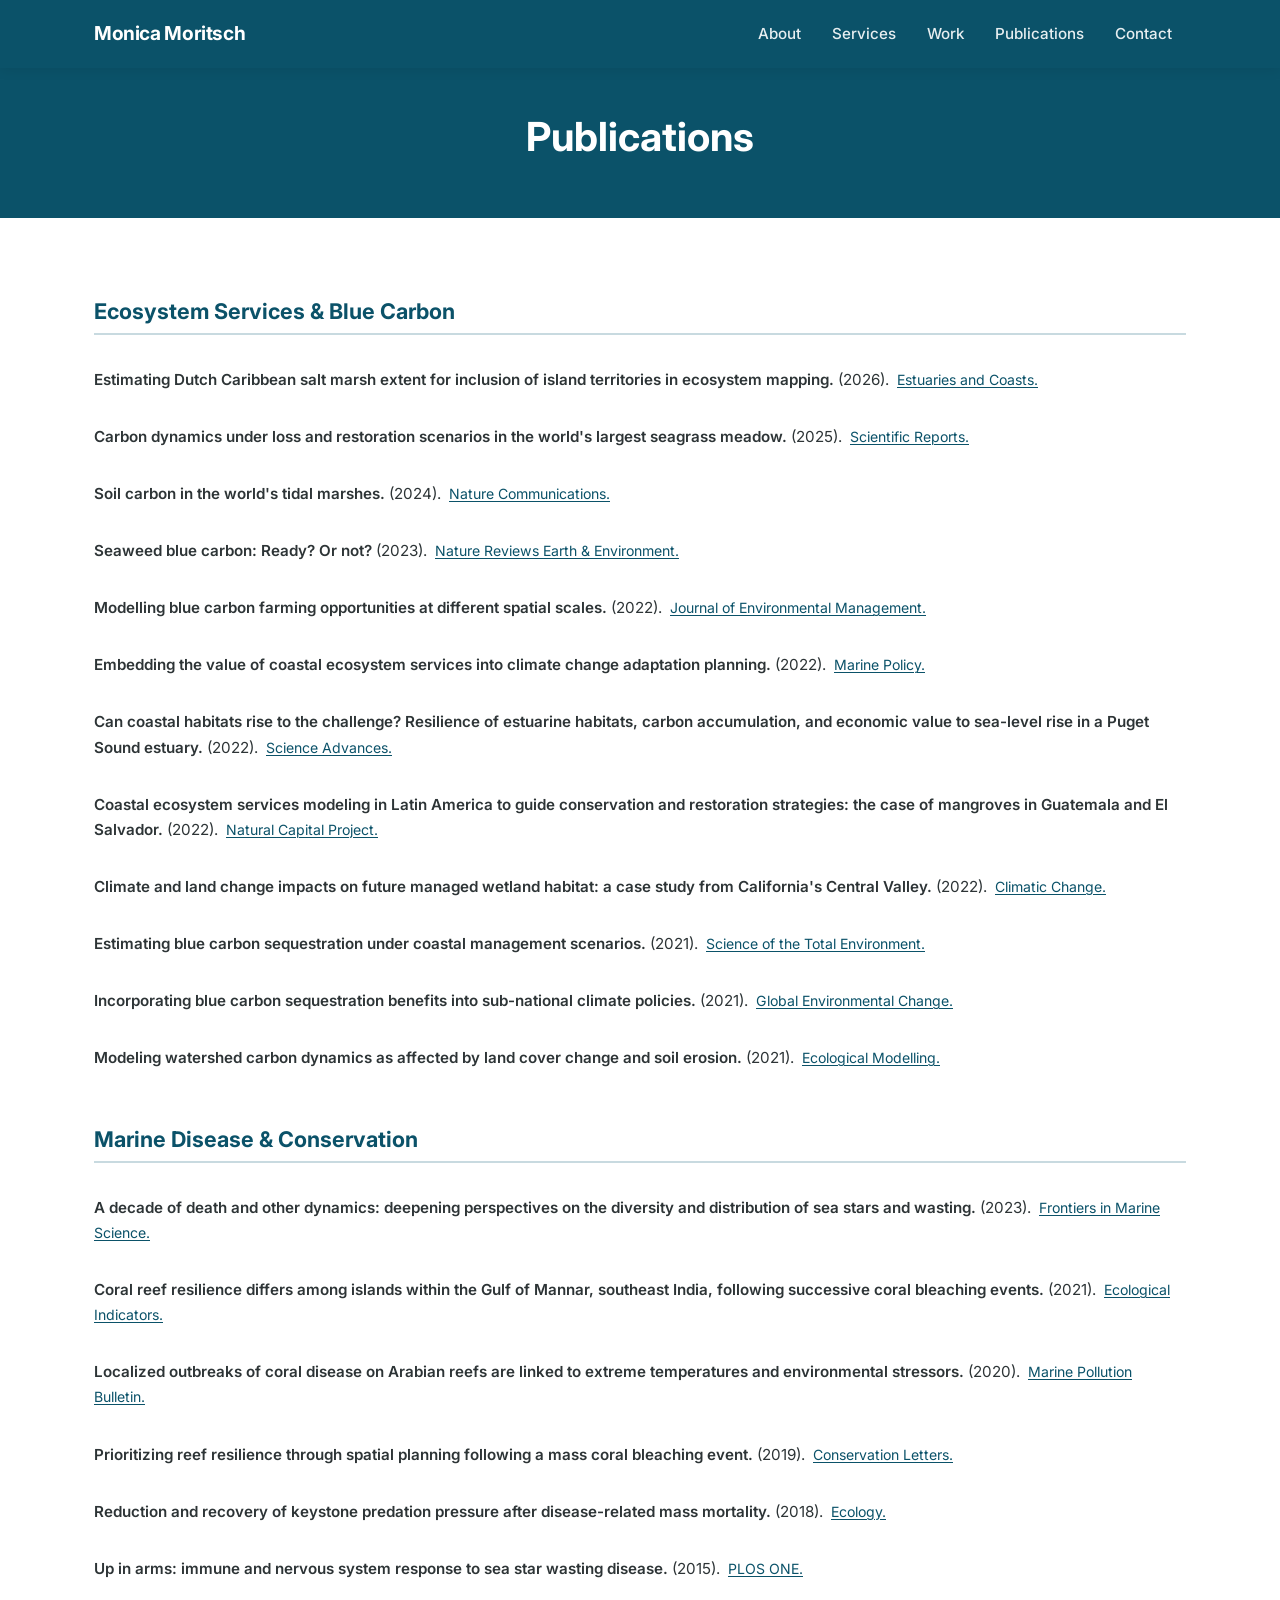
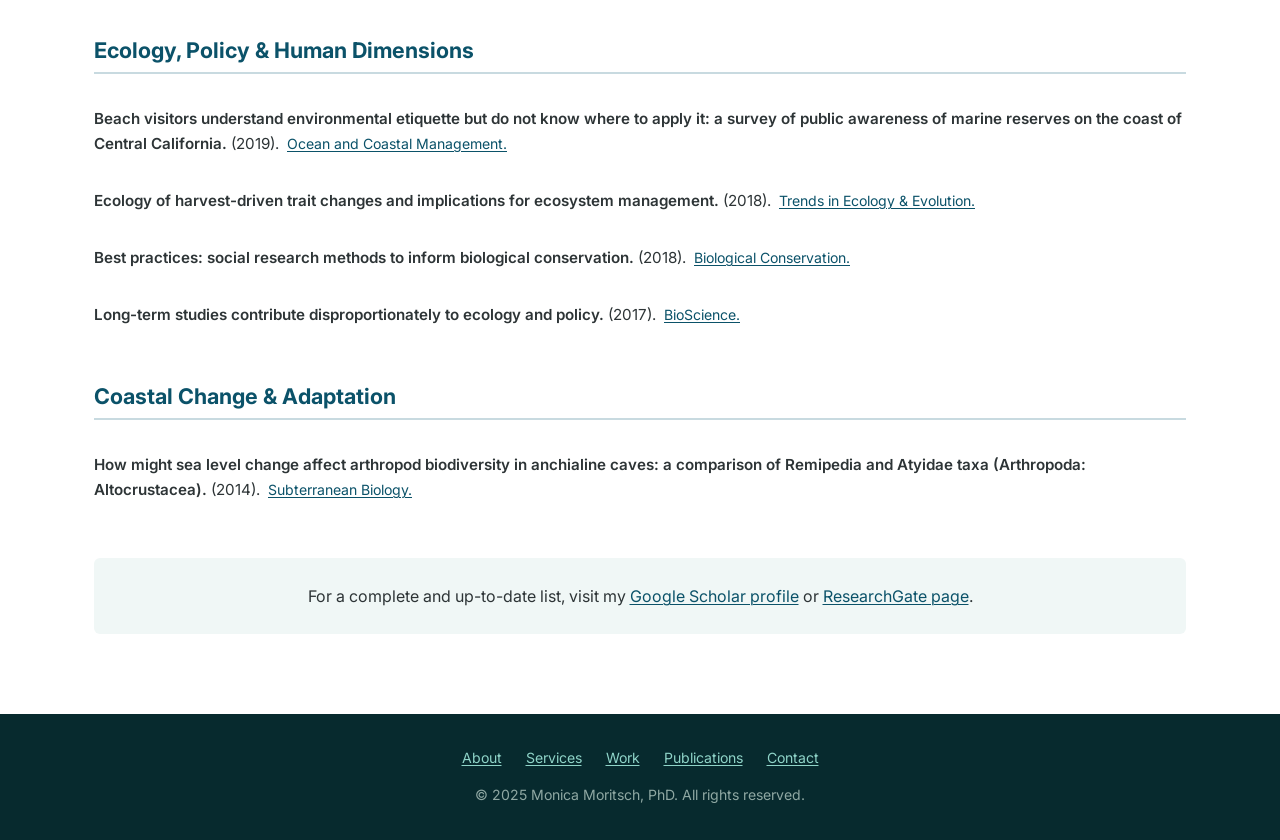
==== publications.html @ 4607be6b "Update website" ====
<!DOCTYPE html>
<html lang="en">
<head>
    <meta charset="UTF-8">
    <meta name="viewport" content="width=device-width, initial-scale=1.0">
    <meta name="description" content="Peer-reviewed publications by Monica Moritsch, PhD — marine ecology, blue carbon, ecosystem services, GIS, and coastal conservation.">
    <meta name="author" content="Monica Moritsch">
    <meta property="og:title" content="Publications — Monica Moritsch, PhD">
    <meta property="og:description" content="Peer-reviewed research in marine ecology, blue carbon, ecosystem services, GIS, and coastal conservation.">
    <meta property="og:type" content="website">
    <meta property="og:url" content="https://monicamoritsch.com/publications.html">
    <title>Publications — Monica Moritsch, PhD</title>
    <link rel="preconnect" href="https://fonts.googleapis.com">
    <link rel="preconnect" href="https://fonts.gstatic.com" crossorigin>
    <link href="https://fonts.googleapis.com/css2?family=Inter:wght@400;500;600;700&display=swap" rel="stylesheet">
    <link rel="stylesheet" href="styles.css">
</head>
<body>
    <a class="skip-link" href="#main">Skip to main content</a>

    <!-- ========== Header / Navigation ========== -->
    <header class="header header--scrolled" role="banner">
        <div class="container header__inner">
            <a href="index.html" class="header__logo" aria-label="Monica Moritsch home">Monica Moritsch</a>
            <div class="nav__overlay" aria-hidden="true"></div>
            <nav class="nav" id="primary-nav" aria-label="Primary navigation">
                <ul class="nav__list" role="list">
                    <li><a class="nav__link" href="index.html#about">About</a></li>
                    <li><a class="nav__link" href="index.html#services">Services</a></li>
                    <li><a class="nav__link" href="index.html#work">Work</a></li>
                    <li><a class="nav__link" href="publications.html">Publications</a></li>
                    <li><a class="nav__link" href="index.html#contact">Contact</a></li>
                </ul>
            </nav>
            <button class="nav__toggle" aria-expanded="false" aria-controls="primary-nav" aria-label="Toggle navigation menu">
                <svg viewBox="0 0 24 24" aria-hidden="true">
                    <line x1="3" y1="6" x2="21" y2="6"/>
                    <line x1="3" y1="12" x2="21" y2="12"/>
                    <line x1="3" y1="18" x2="21" y2="18"/>
                </svg>
            </button>
        </div>
    </header>

    <main id="main">
        <!-- ========== Page Header ========== -->
        <div class="page-header">
            <div class="container">
                <h1>Publications</h1>
            </div>
        </div>

        <!-- ========== Publications List ========== -->
        <section class="section">
            <div class="container">

                <div class="pub-section">
                    <h2>Ecosystem Services &amp; Blue Carbon</h2>
                    <ul class="pub-list" role="list">
                        <li>
                            <span class="pub-title">Estimating Dutch Caribbean salt marsh extent for inclusion of island territories in ecosystem mapping.</span>
                            (2026).
                            <a class="pub-link" href="https://doi.org/10.1007/s12237-026-01697-3">Estuaries and Coasts.</a>
                        </li>
                        <li>
                            <span class="pub-title">Carbon dynamics under loss and restoration scenarios in the world&#39;s largest seagrass meadow.</span>
                            (2025).
                            <a class="pub-link" href="https://doi.org/10.1038/s41598-025-01993-1">Scientific Reports.</a>
                        </li>
                        <li>
                            <span class="pub-title">Soil carbon in the world&#39;s tidal marshes.</span>
                            (2024).
                            <a class="pub-link" href="https://scholar.google.com/citations?view_op=view_citation&hl=en&user=ruP766kAAAAJ&citation_for_view=ruP766kAAAAJ:Wp0gIr-vW9MC">Nature Communications.</a>
                        </li>
                        <li>
                            <span class="pub-title">Seaweed blue carbon: Ready? Or not?</span>
                            (2023).
                            <a class="pub-link" href="https://scholar.google.com/citations?view_op=view_citation&hl=en&user=ruP766kAAAAJ&citation_for_view=ruP766kAAAAJ:_kc_bZDykSQC">Nature Reviews Earth &amp; Environment.</a>
                        </li>
                        <li>
                            <span class="pub-title">Modelling blue carbon farming opportunities at different spatial scales.</span>
                            (2022).
                            <a class="pub-link" href="https://scholar.google.com/citations?view_op=view_citation&hl=en&user=ruP766kAAAAJ&citation_for_view=ruP766kAAAAJ:0EnyYjriUFMC">Journal of Environmental Management.</a>
                        </li>
                        <li>
                            <span class="pub-title">Embedding the value of coastal ecosystem services into climate change adaptation planning.</span>
                            (2022).
                            <a class="pub-link" href="https://scholar.google.com/citations?view_op=view_citation&hl=en&user=ruP766kAAAAJ&citation_for_view=ruP766kAAAAJ:KlAtU1dfN6UC">Marine Policy.</a>
                        </li>
                        <li>
                            <span class="pub-title">Can coastal habitats rise to the challenge? Resilience of estuarine habitats, carbon accumulation, and economic value to sea-level rise in a Puget Sound estuary.</span>
                            (2022).
                            <a class="pub-link" href="https://scholar.google.com/citations?view_op=view_citation&hl=en&user=ruP766kAAAAJ&citation_for_view=ruP766kAAAAJ:kNdYIx-mwKoC">Science Advances.</a>
                        </li>
                        <li>
                            <span class="pub-title">Coastal ecosystem services modeling in Latin America to guide conservation and restoration strategies: the case of mangroves in Guatemala and El Salvador.</span>
                            (2022).
                            <a class="pub-link" href="https://scholar.google.com/citations?view_op=view_citation&hl=en&user=ruP766kAAAAJ&citation_for_view=ruP766kAAAAJ:3fE2CSJIrl8C">Natural Capital Project.</a>
                        </li>
                        <li>
                            <span class="pub-title">Climate and land change impacts on future managed wetland habitat: a case study from California's Central Valley.</span>
                            (2022).
                            <a class="pub-link" href="https://scholar.google.com/citations?view_op=view_citation&hl=en&user=ruP766kAAAAJ&citation_for_view=ruP766kAAAAJ:8k81kl-MbHgC">Climatic Change.</a>
                        </li>
                        <li>
                            <span class="pub-title">Estimating blue carbon sequestration under coastal management scenarios.</span>
                            (2021).
                            <a class="pub-link" href="https://doi.org/10.1016/j.scitotenv.2021.145962">Science of the Total Environment.</a>
                        </li>
                        <li>
                            <span class="pub-title">Incorporating blue carbon sequestration benefits into sub-national climate policies.</span>
                            (2021).
                            <a class="pub-link" href="https://scholar.google.com/citations?view_op=view_citation&hl=en&user=ruP766kAAAAJ&citation_for_view=ruP766kAAAAJ:ufrVoPGSRksC">Global Environmental Change.</a>
                        </li>
                        <li>
                            <span class="pub-title">Modeling watershed carbon dynamics as affected by land cover change and soil erosion.</span>
                            (2021).
                            <a class="pub-link" href="https://scholar.google.com/citations?view_op=view_citation&hl=en&user=ruP766kAAAAJ&citation_for_view=ruP766kAAAAJ:YOwf2qJgpHMC">Ecological Modelling.</a>
                        </li>
                    </ul>
                </div>

                <div class="pub-section">
                    <h2>Marine Disease &amp; Conservation</h2>
                    <ul class="pub-list" role="list">
                        <li>
                            <span class="pub-title">A decade of death and other dynamics: deepening perspectives on the diversity and distribution of sea stars and wasting.</span>
                            (2023).
                            <a class="pub-link" href="https://scholar.google.com/citations?view_op=view_citation&hl=en&user=ruP766kAAAAJ&citation_for_view=ruP766kAAAAJ:4TOpqqG69KYC">Frontiers in Marine Science.</a>
                        </li>
                        <li>
                            <span class="pub-title">Coral reef resilience differs among islands within the Gulf of Mannar, southeast India, following successive coral bleaching events.</span>
                            (2021).
                            <a class="pub-link" href="https://scholar.google.com/citations?view_op=view_citation&hl=en&user=ruP766kAAAAJ&citation_for_view=ruP766kAAAAJ:LkGwnXOMwfcC">Ecological Indicators.</a>
                        </li>
                        <li>
                            <span class="pub-title">Localized outbreaks of coral disease on Arabian reefs are linked to extreme temperatures and environmental stressors.</span>
                            (2020).
                            <a class="pub-link" href="https://scholar.google.com/citations?view_op=view_citation&hl=en&user=ruP766kAAAAJ&citation_for_view=ruP766kAAAAJ:YsMSGLbcyi4C">Marine Pollution Bulletin.</a>
                        </li>
                        <li>
                            <span class="pub-title">Prioritizing reef resilience through spatial planning following a mass coral bleaching event.</span>
                            (2019).
                            <a class="pub-link" href="https://scholar.google.com/citations?view_op=view_citation&hl=en&user=ruP766kAAAAJ&citation_for_view=ruP766kAAAAJ:2osOgNQ5qMEC">Conservation Letters.</a>
                        </li>
                        <li>
                            <span class="pub-title">Reduction and recovery of keystone predation pressure after disease-related mass mortality.</span>
                            (2018).
                            <a class="pub-link" href="https://scholar.google.com/citations?view_op=view_citation&hl=en&user=ruP766kAAAAJ&citation_for_view=ruP766kAAAAJ:IjCSPb-OGe4C">Ecology.</a>
                        </li>
                        <li>
                            <span class="pub-title">Up in arms: immune and nervous system response to sea star wasting disease.</span>
                            (2015).
                            <a class="pub-link" href="https://scholar.google.com/citations?view_op=view_citation&hl=en&user=ruP766kAAAAJ&citation_for_view=ruP766kAAAAJ:UeHWp8X0CEIC">PLOS ONE.</a>
                        </li>
                    </ul>
                </div>

                <div class="pub-section">
                    <h2>Ecology, Policy &amp; Human Dimensions</h2>
                    <ul class="pub-list" role="list">
                        <li>
                            <span class="pub-title">Beach visitors understand environmental etiquette but do not know where to apply it: a survey of public awareness of marine reserves on the coast of Central California.</span>
                            (2019).
                            <a class="pub-link" href="https://doi.org/10.1016/j.ocecoaman.2018.10.005">Ocean and Coastal Management.</a>
                        </li>
                        <li>
                            <span class="pub-title">Ecology of harvest-driven trait changes and implications for ecosystem management.</span>
                            (2018).
                            <a class="pub-link" href="https://scholar.google.com/citations?view_op=view_citation&hl=en&user=ruP766kAAAAJ&citation_for_view=ruP766kAAAAJ:u5HHmVD_uO8C">Trends in Ecology &amp; Evolution.</a>
                        </li>
                        <li>
                            <span class="pub-title">Best practices: social research methods to inform biological conservation.</span>
                            (2018).
                            <a class="pub-link" href="https://scholar.google.com/citations?view_op=view_citation&hl=en&user=ruP766kAAAAJ&citation_for_view=ruP766kAAAAJ:qjMakFHDy7sC">Biological Conservation.</a>
                        </li>
                        <li>
                            <span class="pub-title">Long-term studies contribute disproportionately to ecology and policy.</span>
                            (2017).
                            <a class="pub-link" href="https://academic.oup.com/bioscience/article-abstract/67/3/271/3057250">BioScience.</a>
                        </li>
                    </ul>
                </div>

                <div class="pub-section">
                    <h2>Coastal Change &amp; Adaptation</h2>
                    <ul class="pub-list" role="list">
                        <li>
                            <span class="pub-title">How might sea level change affect arthropod biodiversity in anchialine caves: a comparison of Remipedia and Atyidae taxa (Arthropoda: Altocrustacea).</span>
                            (2014).
                            <a class="pub-link" href="https://link.springer.com/article/10.1007/s13127-014-0167-5">Subterranean Biology.</a>
                        </li>
                    </ul>
                </div>

                <div class="pub-scholar-link">
                    <p>For a complete and up-to-date list, visit my
                        <a href="https://scholar.google.com/citations?user=ruP766kAAAAJ&hl=en">Google Scholar profile</a>
                        or
                        <a href="https://www.researchgate.net/profile/Monica_Moritsch">ResearchGate page</a>.
                    </p>
                </div>

            </div>
        </section>
    </main>

    <!-- ========== Footer ========== -->
    <footer class="footer" role="contentinfo">
        <div class="container">
            <nav class="footer__links" aria-label="Footer links">
                <a href="index.html#about">About</a>
                <a href="index.html#services">Services</a>
                <a href="index.html#work">Work</a>
                <a href="publications.html">Publications</a>
                <a href="index.html#contact">Contact</a>
            </nav>
            <p>&copy; 2025 Monica Moritsch, PhD. All rights reserved.</p>
        </div>
    </footer>

    <script src="script.js"></script>
</body>
</html>
---- styles.css ----
/* ==========================================================================
   Monica Moritsch – Personal Professional Website
   Color palette: Teals, blues, greens (nature-inspired)
   Typography: Inter (sans-serif)
   WCAG 2.2 Level AA compliant color contrasts
   ========================================================================== */

/* ---------- Custom Properties ---------- */
:root {
    --color-primary: #0b5269;
    --color-primary-dark: #083d50;
    --color-primary-light: #1289a7;
    --color-accent: #2e8b57;
    --color-bg: #ffffff;
    --color-bg-alt: #f0f7f6;
    --color-bg-dark: #0a3544;
    --color-text: #2d3436;
    --color-text-muted: #4a5568;
    --color-text-on-dark: #f0f7f6;
    --color-border: #c8dae0;
    --color-hero-overlay: rgba(10, 53, 68, 0.82);
    --font-family: "Inter", -apple-system, BlinkMacSystemFont, "Segoe UI",
        Roboto, Oxygen, Ubuntu, sans-serif;
    --max-width: 1140px;
    --nav-height: 68px;
    --transition: 0.3s ease;
    --shadow: 0 2px 12px rgba(0, 0, 0, 0.08);
    --shadow-lg: 0 8px 30px rgba(0, 0, 0, 0.12);
    --radius: 6px;
}

/* ---------- Reset ---------- */
*,
*::before,
*::after {
    box-sizing: border-box;
    margin: 0;
    padding: 0;
}

html {
    scroll-behavior: smooth;
    scroll-padding-top: var(--nav-height);
}

body {
    font-family: var(--font-family);
    font-size: 1rem;
    line-height: 1.75;
    color: var(--color-text);
    background: var(--color-bg);
    -webkit-font-smoothing: antialiased;
    -moz-osx-font-smoothing: grayscale;
}

img {
    max-width: 100%;
    height: auto;
    display: block;
}

ul,
ol {
    list-style: none;
}

a {
    color: var(--color-primary);
    text-decoration: underline;
    text-decoration-thickness: 1px;
    text-underline-offset: 2px;
    transition: color var(--transition);
}

a:hover,
a:focus {
    color: var(--color-primary-dark);
}

/* ---------- Accessibility ---------- */
.skip-link {
    position: absolute;
    top: -100%;
    left: 1rem;
    background: var(--color-primary);
    color: var(--color-text-on-dark);
    padding: 0.5rem 1rem;
    z-index: 10000;
    border-radius: var(--radius);
    text-decoration: none;
    font-weight: 600;
}

.skip-link:focus {
    top: 0.5rem;
}

:focus-visible {
    outline: 3px solid var(--color-primary-light);
    outline-offset: 2px;
}

:focus:not(:focus-visible) {
    outline: none;
}

.sr-only {
    position: absolute;
    width: 1px;
    height: 1px;
    padding: 0;
    margin: -1px;
    overflow: hidden;
    clip: rect(0, 0, 0, 0);
    white-space: nowrap;
    border: 0;
}

/* ---------- Typography ---------- */
h1,
h2,
h3,
h4 {
    line-height: 1.25;
    color: var(--color-primary);
    font-weight: 700;
}

h1 {
    font-size: 2.75rem;
}

h2 {
    font-size: 2rem;
}

h3 {
    font-size: 1.25rem;
}

p + p {
    margin-top: 1rem;
}

/* ---------- Layout ---------- */
.container {
    max-width: var(--max-width);
    margin: 0 auto;
    padding: 0 1.5rem;
}

.section {
    padding: 5rem 0;
}

.section--alt {
    background: var(--color-bg-alt);
}

.section--dark {
    background: var(--color-bg-dark);
    color: var(--color-text-on-dark);
}

.section--dark h2,
.section--dark h3 {
    color: var(--color-text-on-dark);
}

.section--dark a {
    color: #8fd4c8;
}

.section--dark a:hover {
    color: #b2e4db;
}

.section__header {
    text-align: center;
    margin-bottom: 3rem;
}

.section__header h2 {
    margin-bottom: 0.75rem;
}

.section__header p {
    color: var(--color-text-muted);
    max-width: 620px;
    margin: 0 auto;
    font-size: 1.05rem;
}

.section--dark .section__header p {
    color: #b0cec8;
}

/* ---------- Buttons ---------- */
.btn {
    display: inline-block;
    padding: 0.75rem 1.75rem;
    border: none;
    border-radius: var(--radius);
    font-family: var(--font-family);
    font-size: 1rem;
    font-weight: 600;
    text-decoration: none;
    cursor: pointer;
    transition: background var(--transition), transform 0.15s ease;
}

.btn:hover {
    transform: translateY(-1px);
}

.btn:active {
    transform: translateY(0);
}

.btn--primary {
    background: var(--color-primary);
    color: var(--color-text-on-dark);
}

.btn--primary:hover,
.btn--primary:focus {
    background: var(--color-primary-dark);
    color: var(--color-text-on-dark);
}

.btn--outline {
    background: transparent;
    color: var(--color-text-on-dark);
    border: 2px solid var(--color-text-on-dark);
}

.btn--outline:hover,
.btn--outline:focus {
    background: rgba(255, 255, 255, 0.12);
    color: #ffffff;
}

/* ---------- Navigation ---------- */
.header {
    position: fixed;
    top: 0;
    left: 0;
    width: 100%;
    height: var(--nav-height);
    z-index: 1000;
    transition: background var(--transition), box-shadow var(--transition);
}

.header--transparent {
    background: transparent;
}

.header--scrolled {
    background: var(--color-primary);
    box-shadow: var(--shadow);
}

.header__inner {
    display: flex;
    align-items: center;
    justify-content: space-between;
    height: 100%;
}

.header__logo {
    font-size: 1.2rem;
    font-weight: 700;
    color: #ffffff;
    text-decoration: none;
    letter-spacing: -0.02em;
}

.header__logo:hover,
.header__logo:focus {
    color: #ffffff;
    opacity: 0.9;
}

.nav__list {
    display: flex;
    gap: 0.25rem;
    align-items: center;
}

.nav__link {
    display: block;
    padding: 0.5rem 0.85rem;
    color: rgba(255, 255, 255, 0.9);
    text-decoration: none;
    font-size: 0.95rem;
    font-weight: 500;
    border-radius: var(--radius);
    transition: background var(--transition), color var(--transition);
}

.nav__link:hover,
.nav__link:focus {
    color: #ffffff;
    background: rgba(255, 255, 255, 0.12);
}

.nav__toggle {
    display: none;
    background: none;
    border: none;
    cursor: pointer;
    padding: 0.5rem;
    color: #ffffff;
}

.nav__toggle svg {
    width: 28px;
    height: 28px;
    stroke: currentColor;
    fill: none;
    stroke-width: 2;
    stroke-linecap: round;
}

/* ---------- Hero ---------- */
.hero {
    position: relative;
    min-height: 92vh;
    display: flex;
    align-items: center;
    background-image: url("images/image3.jpeg");
    background-size: cover;
    background-position: center 60%;
    background-repeat: no-repeat;
}

.hero::before {
    content: "";
    position: absolute;
    inset: 0;
    background: var(--color-hero-overlay);
}

.hero__content {
    position: relative;
    z-index: 1;
    max-width: 680px;
    padding-top: var(--nav-height);
}

.hero__tagline {
    display: inline-block;
    font-size: 0.9rem;
    font-weight: 600;
    letter-spacing: 0.08em;
    text-transform: uppercase;
    color: #8fd4c8;
    margin-bottom: 1rem;
}

.hero h1 {
    color: #ffffff;
    margin-bottom: 0.5rem;
    font-size: 3rem;
}

.hero__subtitle {
    font-size: 1.3rem;
    color: #b0cec8;
    margin-bottom: 1.25rem;
    font-weight: 400;
}

.hero__pitch {
    font-size: 1.1rem;
    color: rgba(255, 255, 255, 0.88);
    margin-bottom: 2rem;
    line-height: 1.7;
}

.hero__actions {
    display: flex;
    gap: 1rem;
    flex-wrap: wrap;
}

/* ---------- About ---------- */
.about__grid {
    display: grid;
    grid-template-columns: 300px 1fr;
    gap: 3rem;
    align-items: start;
}

.about__photo {
    border-radius: var(--radius);
    box-shadow: var(--shadow-lg);
    width: 100%;
    aspect-ratio: 1 / 1;
    object-fit: cover;
}

.about__text h2 {
    margin-bottom: 1rem;
}

.about__text p {
    margin-bottom: 1rem;
}

.about__education {
    margin-top: 1.5rem;
}

.about__education h3 {
    margin-bottom: 0.75rem;
    font-size: 1.1rem;
}

.about__education ul {
    list-style: none;
    padding: 0;
}

.about__education li {
    position: relative;
    padding-left: 1.25rem;
    margin-bottom: 0.35rem;
    font-size: 0.95rem;
}

.about__education li::before {
    content: "";
    position: absolute;
    left: 0;
    top: 0.7em;
    width: 8px;
    height: 8px;
    border-radius: 50%;
    background: var(--color-primary-light);
}

.about__affiliations {
    margin-top: 1.5rem;
    display: flex;
    flex-wrap: wrap;
    gap: 0.5rem;
}

.about__affiliations a {
    display: inline-block;
    padding: 0.3rem 0.75rem;
    background: var(--color-bg-alt);
    border: 1px solid var(--color-border);
    border-radius: 2rem;
    font-size: 0.85rem;
    text-decoration: none;
    font-weight: 500;
    transition: background var(--transition), border-color var(--transition);
}

.about__affiliations a:hover {
    background: #ddf0ec;
    border-color: var(--color-primary-light);
}

/* ---------- Services ---------- */
.services__grid {
    display: grid;
    grid-template-columns: repeat(3, 1fr);
    gap: 1.5rem;
}

.service-card {
    background: var(--color-bg);
    border: 1px solid var(--color-border);
    border-radius: var(--radius);
    padding: 2rem 1.5rem;
    transition: box-shadow var(--transition), transform 0.2s ease;
}

.service-card:hover {
    box-shadow: var(--shadow);
}

.service-card__icon {
    width: 48px;
    height: 48px;
    margin-bottom: 1rem;
    color: var(--color-primary);
}

.service-card h3 {
    margin-bottom: 0.5rem;
    font-size: 1.1rem;
}

.service-card p {
    font-size: 0.95rem;
    color: var(--color-text-muted);
    line-height: 1.6;
}

/* ---------- Work / Projects ---------- */
.project {
    display: grid;
    grid-template-columns: 1fr 1fr;
    gap: 3rem;
    align-items: center;
    margin-bottom: 4rem;
}

.project:last-child {
    margin-bottom: 0;
}

.project--reverse .project__image {
    order: 2;
}

.project--reverse .project__body {
    order: 1;
}

.project__image img {
    border-radius: var(--radius);
    box-shadow: var(--shadow);
    width: 100%;
    object-fit: cover;
    max-height: 420px;
}

.project__body h3 {
    font-size: 1.35rem;
    margin-bottom: 0.75rem;
}

.project__body p {
    margin-bottom: 0.75rem;
    font-size: 0.97rem;
}

.project__body .project__link {
    display: inline-flex;
    align-items: center;
    gap: 0.3rem;
    font-weight: 600;
    font-size: 0.95rem;
    margin-top: 0.25rem;
}

.project__body .project__link svg {
    width: 16px;
    height: 16px;
    transition: transform var(--transition);
}

.project__body .project__link:hover svg {
    transform: translateX(3px);
}

/* ---------- Map Services List ---------- */
.map-services-list {
    list-style: none;
    padding: 0;
    margin: 0.75rem 0;
    columns: 2;
    column-gap: 1.5rem;
}

.map-services-list li {
    position: relative;
    padding-left: 1.1rem;
    margin-bottom: 0.3rem;
    font-size: 0.93rem;
    break-inside: avoid;
}

.map-services-list li::before {
    content: "\2713";
    position: absolute;
    left: 0;
    color: var(--color-accent);
    font-weight: 700;
}

/* ---------- Contact ---------- */
.contact__grid {
    display: grid;
    grid-template-columns: 1fr 1fr;
    gap: 3rem;
}

.contact__info h2 {
    margin-bottom: 1rem;
}

.contact__info p {
    margin-bottom: 1rem;
    color: #b0cec8;
}

.contact__details {
    margin-top: 1.5rem;
}

.contact__detail {
    display: flex;
    align-items: center;
    gap: 0.75rem;
    margin-bottom: 1rem;
    font-size: 0.95rem;
}

.contact__detail svg {
    width: 20px;
    height: 20px;
    flex-shrink: 0;
    color: #8fd4c8;
}

.contact__detail a {
    color: #8fd4c8;
}

.contact__detail a:hover {
    color: #b2e4db;
}

.contact__form {
    background: rgba(255, 255, 255, 0.06);
    border: 1px solid rgba(255, 255, 255, 0.1);
    border-radius: var(--radius);
    padding: 2rem;
}

.form__group {
    margin-bottom: 1.25rem;
}

.form__group label {
    display: block;
    font-size: 0.9rem;
    font-weight: 600;
    margin-bottom: 0.35rem;
    color: #d0e8e2;
}

.form__group input,
.form__group textarea {
    width: 100%;
    padding: 0.7rem 0.85rem;
    background: rgba(255, 255, 255, 0.08);
    border: 1px solid rgba(255, 255, 255, 0.2);
    border-radius: var(--radius);
    color: #ffffff;
    font-family: var(--font-family);
    font-size: 0.95rem;
    transition: border-color var(--transition), background var(--transition);
}

.form__group input:focus,
.form__group textarea:focus {
    border-color: var(--color-primary-light);
    background: rgba(255, 255, 255, 0.12);
    outline: none;
    box-shadow: 0 0 0 3px rgba(20, 145, 155, 0.3);
}

.form__group input::placeholder,
.form__group textarea::placeholder {
    color: rgba(255, 255, 255, 0.4);
}

.form__group textarea {
    resize: vertical;
    min-height: 120px;
}

.form__submit {
    width: 100%;
}

.form__status {
    margin-top: 1rem;
    padding: 0.75rem;
    border-radius: var(--radius);
    font-size: 0.9rem;
    display: none;
}

.form__status--success {
    display: block;
    background: rgba(46, 139, 87, 0.2);
    border: 1px solid rgba(46, 139, 87, 0.4);
    color: #8fd4c8;
}

.form__status--error {
    display: block;
    background: rgba(220, 53, 69, 0.2);
    border: 1px solid rgba(220, 53, 69, 0.4);
    color: #f5a8b0;
}

/* ---------- Footer ---------- */
.footer {
    background: #072a2e;
    color: #8fa8a3;
    padding: 2rem 0;
    text-align: center;
    font-size: 0.88rem;
}

.footer a {
    color: #8fd4c8;
}

.footer__links {
    display: flex;
    justify-content: center;
    gap: 1.5rem;
    margin-bottom: 0.75rem;
}

/* ---------- Publications Page ---------- */
.page-header {
    background: var(--color-primary);
    padding: 7rem 0 3rem;
    text-align: center;
}

.page-header h1 {
    color: #ffffff;
    font-size: 2.5rem;
    margin-bottom: 0.5rem;
}

.page-header p {
    color: #b0cec8;
    font-size: 1.05rem;
    max-width: 550px;
    margin: 0 auto;
}

.pub-section {
    margin-bottom: 2.5rem;
}

.pub-section h2 {
    font-size: 1.35rem;
    margin-bottom: 1rem;
    padding-bottom: 0.5rem;
    border-bottom: 2px solid var(--color-border);
}

.pub-list {
    list-style: none;
    padding: 0;
}

.pub-list li {
    padding: 1rem 0;
    font-size: 0.95rem;
    line-height: 1.65;
}

.pub-list .pub-title {
    font-weight: 600;
    color: var(--color-text);
}

.pub-list .pub-journal {
    font-style: italic;
    color: var(--color-text-muted);
}

.pub-list .pub-link {
    font-size: 0.88rem;
    margin-left: 0.25rem;
}

.pub-scholar-link {
    text-align: center;
    margin-top: 2rem;
    padding: 1.5rem;
    background: var(--color-bg-alt);
    border-radius: var(--radius);
}

/* ---------- Responsive ---------- */
@media (max-width: 900px) {
    .services__grid {
        grid-template-columns: repeat(2, 1fr);
    }

    .project {
        grid-template-columns: 1fr;
        gap: 1.5rem;
    }

    .project--reverse .project__image {
        order: 0;
    }

    .project--reverse .project__body {
        order: 0;
    }

    .contact__grid {
        grid-template-columns: 1fr;
    }
}

@media (max-width: 768px) {
    h1 {
        font-size: 2rem;
    }

    h2 {
        font-size: 1.6rem;
    }

    .hero h1 {
        font-size: 2.25rem;
    }

    .hero__subtitle {
        font-size: 1.1rem;
    }

    .hero {
        min-height: 85vh;
    }

    .section {
        padding: 3.5rem 0;
    }

    .about__grid {
        grid-template-columns: 1fr;
        text-align: center;
    }

    .about__photo {
        max-width: 240px;
        margin: 0 auto;
    }

    .about__affiliations {
        justify-content: center;
    }

    .map-services-list {
        columns: 1;
    }

    /* Mobile navigation */
    .nav {
        position: fixed;
        top: 0;
        right: -100%;
        width: 280px;
        height: 100vh;
        background: var(--color-primary-dark);
        padding: 5rem 1.5rem 2rem;
        transition: right var(--transition);
        box-shadow: -4px 0 20px rgba(0, 0, 0, 0.3);
        z-index: 999;
    }

    .nav--open {
        right: 0;
    }

    .nav__list {
        flex-direction: column;
        gap: 0.25rem;
    }

    .nav__link {
        padding: 0.75rem 1rem;
        font-size: 1.05rem;
        width: 100%;
    }

    .nav__toggle {
        display: block;
        z-index: 1001;
    }

    .nav__overlay {
        display: none;
        position: fixed;
        inset: 0;
        background: rgba(0, 0, 0, 0.5);
        z-index: 998;
    }

    .nav__overlay--visible {
        display: block;
    }
}

@media (max-width: 480px) {
    .hero h1 {
        font-size: 1.85rem;
    }

    .hero__subtitle {
        font-size: 1rem;
    }

    .hero__pitch {
        font-size: 1rem;
    }

    .services__grid {
        grid-template-columns: 1fr;
    }

    .contact__form {
        padding: 1.25rem;
    }

    .hero__actions {
        flex-direction: column;
    }

    .hero__actions .btn {
        text-align: center;
    }
}

/* ---------- Print ---------- */
@media print {
    .header,
    .hero::before,
    .nav__toggle,
    .contact__form,
    .footer {
        display: none;
    }

    .section {
        padding: 1.5rem 0;
    }

    body {
        font-size: 11pt;
        color: #000;
    }

    a {
        color: #000;
        text-decoration: underline;
    }
}
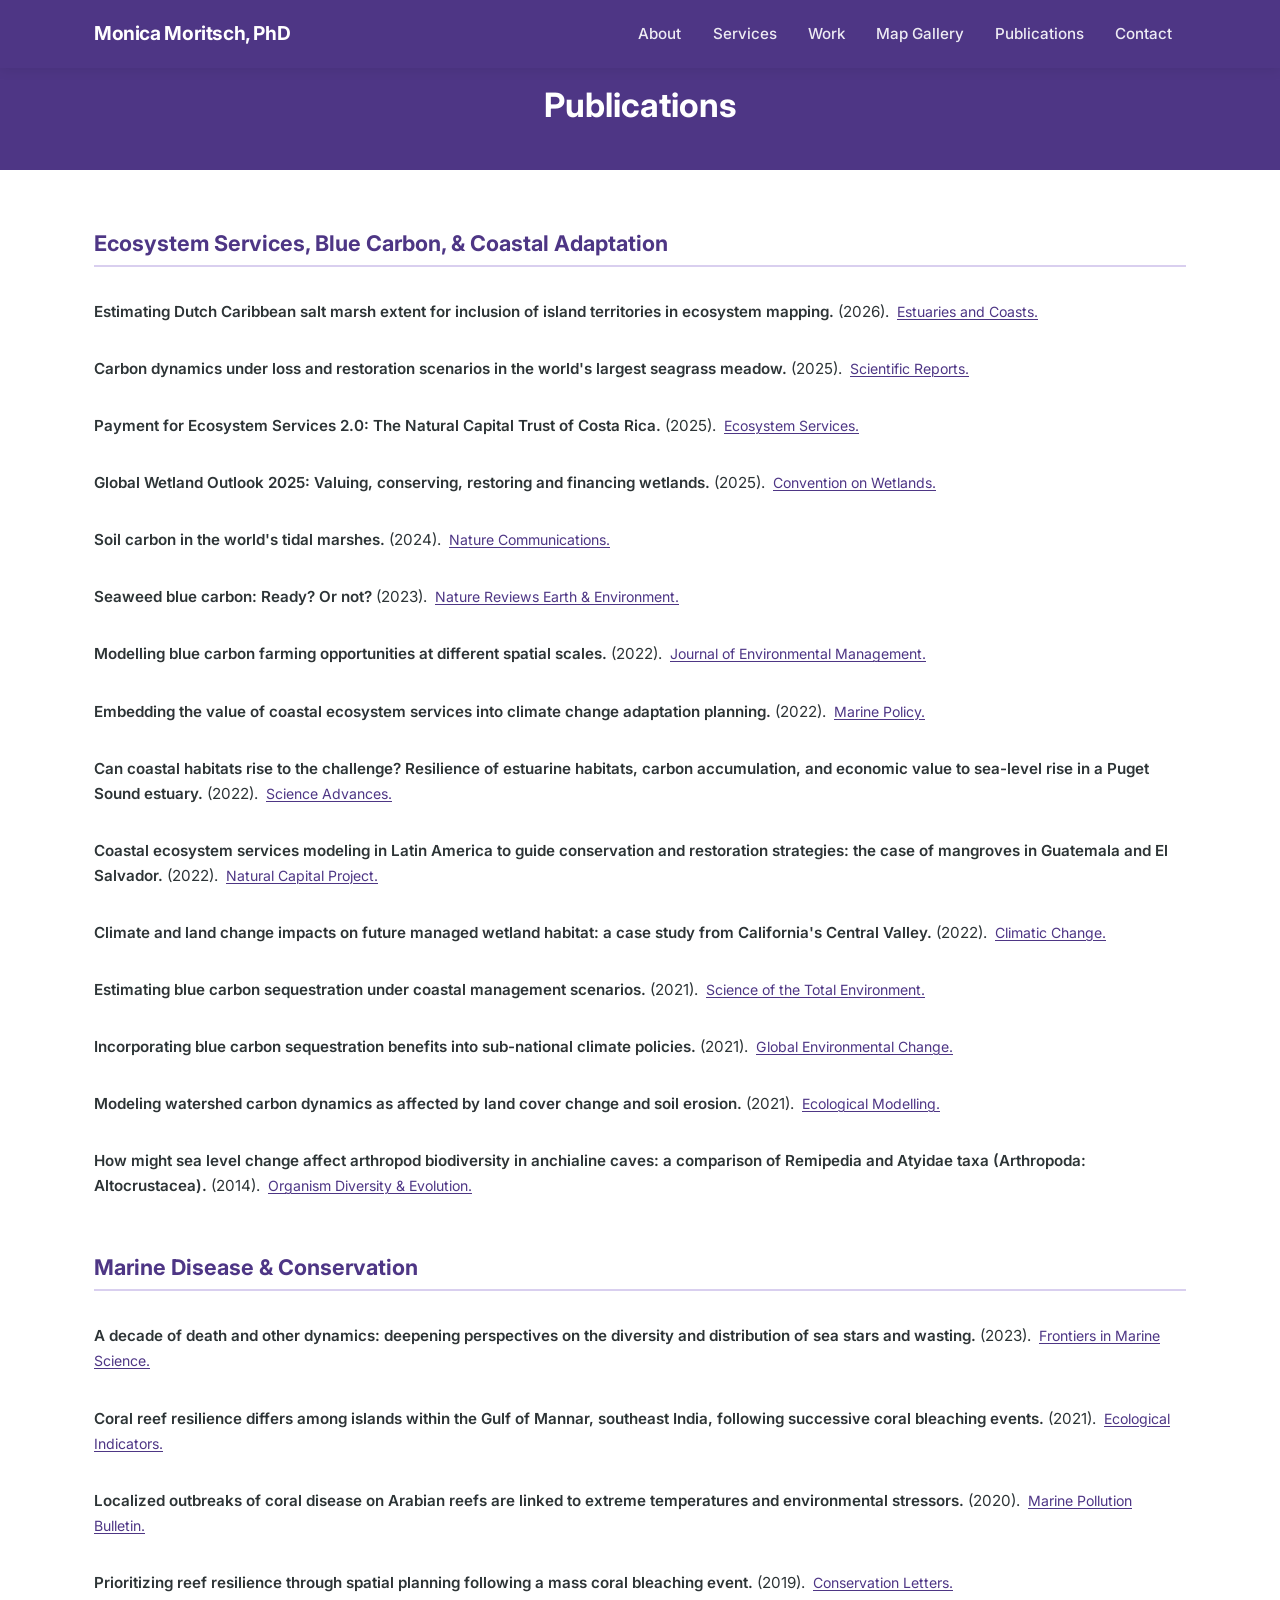
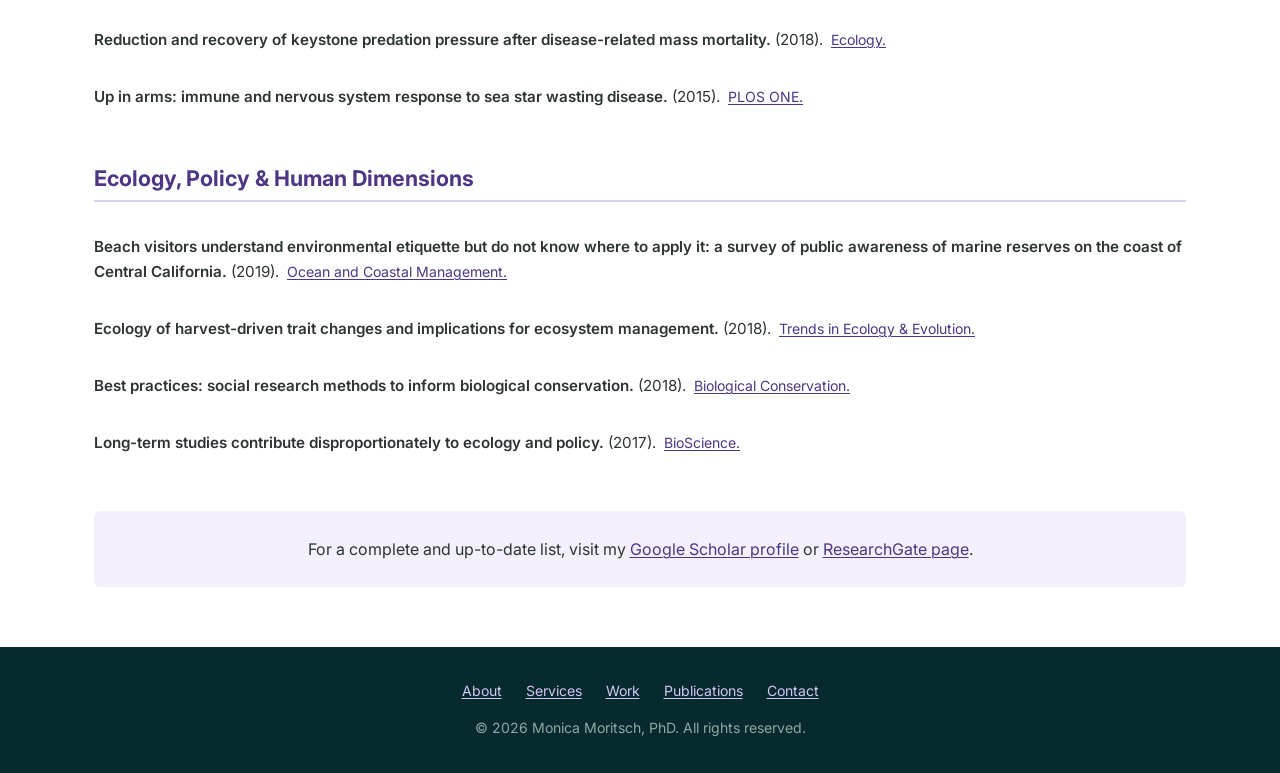
==== commit ce8226ac: "Update website" ====
--- a/publications.html
+++ b/publications.html
@@ -21,13 +21,14 @@
     <!-- ========== Header / Navigation ========== -->
     <header class="header header--scrolled" role="banner">
         <div class="container header__inner">
-            <a href="index.html" class="header__logo" aria-label="Monica Moritsch home">Monica Moritsch</a>
+            <a href="index.html" class="header__logo" aria-label="Monica Moritsch home">Monica Moritsch, PhD</a>
             <div class="nav__overlay" aria-hidden="true"></div>
             <nav class="nav" id="primary-nav" aria-label="Primary navigation">
                 <ul class="nav__list" role="list">
                     <li><a class="nav__link" href="index.html#about">About</a></li>
                     <li><a class="nav__link" href="index.html#services">Services</a></li>
                     <li><a class="nav__link" href="index.html#work">Work</a></li>
+                    <li><a class="nav__link" href="mapgallery.html">Map Gallery</a></li>
                     <li><a class="nav__link" href="publications.html">Publications</a></li>
                     <li><a class="nav__link" href="index.html#contact">Contact</a></li>
                 </ul>
@@ -55,7 +56,7 @@
             <div class="container">
 
                 <div class="pub-section">
-                    <h2>Ecosystem Services &amp; Blue Carbon</h2>
+                    <h2>Ecosystem Services, Blue Carbon, &amp; Coastal Adaptation</h2>
                     <ul class="pub-list" role="list">
                         <li>
                             <span class="pub-title">Estimating Dutch Caribbean salt marsh extent for inclusion of island territories in ecosystem mapping.</span>
@@ -68,6 +69,16 @@
                             <a class="pub-link" href="https://doi.org/10.1038/s41598-025-01993-1">Scientific Reports.</a>
                         </li>
                         <li>
+                            <span class="pub-title">Payment for Ecosystem Services 2.0: The Natural Capital Trust of Costa Rica.</span>
+                            (2025).
+                            <a class="pub-link" href="https://doi.org/10.1016/j.ecoser.2025.101787">Ecosystem Services.</a>
+                        </li>
+                        <li>
+                            <span class="pub-title">Global Wetland Outlook 2025: Valuing, conserving, restoring and financing wetlands.</span>
+                            (2025).
+                            <a class="pub-link" href="https://doi.org/10.69556/GWO-2025-eng">Convention on Wetlands.</a>
+                        </li>
+                        <li>
                             <span class="pub-title">Soil carbon in the world&#39;s tidal marshes.</span>
                             (2024).
                             <a class="pub-link" href="https://scholar.google.com/citations?view_op=view_citation&hl=en&user=ruP766kAAAAJ&citation_for_view=ruP766kAAAAJ:Wp0gIr-vW9MC">Nature Communications.</a>
@@ -117,6 +128,11 @@
                             (2021).
                             <a class="pub-link" href="https://scholar.google.com/citations?view_op=view_citation&hl=en&user=ruP766kAAAAJ&citation_for_view=ruP766kAAAAJ:YOwf2qJgpHMC">Ecological Modelling.</a>
                         </li>
+                        <li>
+                            <span class="pub-title">How might sea level change affect arthropod biodiversity in anchialine caves: a comparison of Remipedia and Atyidae taxa (Arthropoda: Altocrustacea).</span>
+                            (2014).
+                            <a class="pub-link" href="https://link.springer.com/article/10.1007/s13127-014-0167-5">Organism Diversity &amp; Evolution.</a>
+                        </li>
                     </ul>
                 </div>
 
@@ -178,17 +194,6 @@
                             <span class="pub-title">Long-term studies contribute disproportionately to ecology and policy.</span>
                             (2017).
                             <a class="pub-link" href="https://academic.oup.com/bioscience/article-abstract/67/3/271/3057250">BioScience.</a>
-                        </li>
-                    </ul>
-                </div>
-
-                <div class="pub-section">
-                    <h2>Coastal Change &amp; Adaptation</h2>
-                    <ul class="pub-list" role="list">
-                        <li>
-                            <span class="pub-title">How might sea level change affect arthropod biodiversity in anchialine caves: a comparison of Remipedia and Atyidae taxa (Arthropoda: Altocrustacea).</span>
-                            (2014).
-                            <a class="pub-link" href="https://link.springer.com/article/10.1007/s13127-014-0167-5">Subterranean Biology.</a>
                         </li>
                     </ul>
                 </div>
@@ -215,7 +220,7 @@
                 <a href="publications.html">Publications</a>
                 <a href="index.html#contact">Contact</a>
             </nav>
-            <p>&copy; 2025 Monica Moritsch, PhD. All rights reserved.</p>
+            <p>&copy; <span id="copyright-year"></span> Monica Moritsch, PhD. All rights reserved.</p>
         </div>
     </footer>
 
--- a/styles.css
+++ b/styles.css
@@ -1,24 +1,24 @@
 /* ==========================================================================
    Monica Moritsch – Personal Professional Website
-   Color palette: Teals, blues, greens (nature-inspired)
+   Color palette: Purples (nature-inspired)
    Typography: Inter (sans-serif)
    WCAG 2.2 Level AA compliant color contrasts
    ========================================================================== */
 
 /* ---------- Custom Properties ---------- */
 :root {
-    --color-primary: #0b5269;
-    --color-primary-dark: #083d50;
-    --color-primary-light: #1289a7;
-    --color-accent: #2e8b57;
+    --color-primary: #4e3685;
+    --color-primary-dark: #3d2a68;
+    --color-primary-light: #6c56a1;
+    --color-accent: #6c56a1;
     --color-bg: #ffffff;
-    --color-bg-alt: #f0f7f6;
-    --color-bg-dark: #0a3544;
+    --color-bg-alt: #f4f0fb;
+    --color-bg-dark: #271a46;
     --color-text: #2d3436;
     --color-text-muted: #4a5568;
-    --color-text-on-dark: #f0f7f6;
-    --color-border: #c8dae0;
-    --color-hero-overlay: rgba(10, 53, 68, 0.82);
+    --color-text-on-dark: #f7f3ff;
+    --color-border: #d9cfef;
+    --color-hero-overlay: rgba(39, 26, 70, 0.72);
     --font-family: "Inter", -apple-system, BlinkMacSystemFont, "Segoe UI",
         Roboto, Oxygen, Ubuntu, sans-serif;
     --max-width: 1140px;
@@ -150,7 +150,7 @@
 }
 
 .section {
-    padding: 5rem 0;
+    padding: 3.75rem 0;
 }
 
 .section--alt {
@@ -168,16 +168,16 @@
 }
 
 .section--dark a {
-    color: #8fd4c8;
+    color: #d4c6f5;
 }
 
 .section--dark a:hover {
-    color: #b2e4db;
+    color: #ebe3ff;
 }
 
 .section__header {
     text-align: center;
-    margin-bottom: 3rem;
+    margin-bottom: 2.25rem;
 }
 
 .section__header h2 {
@@ -192,7 +192,7 @@
 }
 
 .section--dark .section__header p {
-    color: #b0cec8;
+    color: #d6cbf0;
 }
 
 /* ---------- Buttons ---------- */
@@ -325,13 +325,22 @@
 /* ---------- Hero ---------- */
 .hero {
     position: relative;
-    min-height: 92vh;
+    min-height: 40vh;
     display: flex;
     align-items: center;
-    background-image: url("images/image3.jpeg");
+    overflow: hidden;
+}
+
+.hero::after {
+    content: "";
+    position: absolute;
+    inset: 0;
+    background-image: url("images/Tazzie sunset.jpg");
     background-size: cover;
     background-position: center 60%;
     background-repeat: no-repeat;
+    filter: saturate(50%);
+    z-index: 0;
 }
 
 .hero::before {
@@ -339,11 +348,12 @@
     position: absolute;
     inset: 0;
     background: var(--color-hero-overlay);
+    z-index: 1;
 }
 
 .hero__content {
     position: relative;
-    z-index: 1;
+    z-index: 2;
     max-width: 680px;
     padding-top: var(--nav-height);
 }
@@ -354,7 +364,7 @@
     font-weight: 600;
     letter-spacing: 0.08em;
     text-transform: uppercase;
-    color: #8fd4c8;
+    color: #d4c6f5;
     margin-bottom: 1rem;
 }
 
@@ -366,7 +376,7 @@
 
 .hero__subtitle {
     font-size: 1.3rem;
-    color: #b0cec8;
+    color: #d6cbf0;
     margin-bottom: 1.25rem;
     font-weight: 400;
 }
@@ -460,7 +470,7 @@
 }
 
 .about__affiliations a:hover {
-    background: #ddf0ec;
+    background: #ebe3ff;
     border-color: var(--color-primary-light);
 }
 
@@ -530,6 +540,23 @@
     max-height: 420px;
 }
 
+.project__image-button {
+    display: block;
+    width: 100%;
+    padding: 0;
+    border: 0;
+    background: none;
+    cursor: zoom-in;
+}
+
+.project__image-button img {
+    display: block;
+}
+
+.project__image--top {
+    object-position: top;
+}
+
 .project__body h3 {
     font-size: 1.35rem;
     margin-bottom: 0.75rem;
@@ -559,6 +586,65 @@
     transform: translateX(3px);
 }
 
+/* ---------- Lightbox ---------- */
+.lightbox[hidden] {
+    display: none;
+}
+
+.lightbox {
+    position: fixed;
+    inset: 0;
+    z-index: 2000;
+    display: flex;
+    align-items: center;
+    justify-content: center;
+    padding: 1.5rem;
+}
+
+.lightbox__backdrop {
+    position: absolute;
+    inset: 0;
+    background: rgba(14, 10, 24, 0.82);
+}
+
+.lightbox__dialog {
+    position: relative;
+    z-index: 1;
+    max-width: min(96vw, 1400px);
+    max-height: 92vh;
+}
+
+.lightbox__dialog img {
+    display: block;
+    max-width: 100%;
+    max-height: 92vh;
+    width: auto;
+    height: auto;
+    border-radius: var(--radius);
+    box-shadow: var(--shadow-lg);
+}
+
+.lightbox__close {
+    position: absolute;
+    top: 0.75rem;
+    right: 0.75rem;
+    z-index: 2;
+    width: 2.5rem;
+    height: 2.5rem;
+    border: 0;
+    border-radius: 999px;
+    background: rgba(14, 10, 24, 0.75);
+    color: #ffffff;
+    font-size: 1.75rem;
+    line-height: 1;
+    cursor: pointer;
+}
+
+.lightbox__close:hover,
+.lightbox__close:focus {
+    background: rgba(14, 10, 24, 0.9);
+}
+
 /* ---------- Map Services List ---------- */
 .map-services-list {
     list-style: none;
@@ -587,7 +673,7 @@
 /* ---------- Contact ---------- */
 .contact__grid {
     display: grid;
-    grid-template-columns: 1fr 1fr;
+    grid-template-columns: 1fr;
     gap: 3rem;
 }
 
@@ -597,7 +683,7 @@
 
 .contact__info p {
     margin-bottom: 1rem;
-    color: #b0cec8;
+    color: #d6cbf0;
 }
 
 .contact__details {
@@ -616,15 +702,15 @@
     width: 20px;
     height: 20px;
     flex-shrink: 0;
-    color: #8fd4c8;
+    color: #d4c6f5;
 }
 
 .contact__detail a {
-    color: #8fd4c8;
+    color: var(--color-primary);
 }
 
 .contact__detail a:hover {
-    color: #b2e4db;
+    color: var(--color-primary-dark);
 }
 
 .contact__form {
@@ -643,7 +729,7 @@
     font-size: 0.9rem;
     font-weight: 600;
     margin-bottom: 0.35rem;
-    color: #d0e8e2;
+    color: #e3daf8;
 }
 
 .form__group input,
@@ -664,7 +750,7 @@
     border-color: var(--color-primary-light);
     background: rgba(255, 255, 255, 0.12);
     outline: none;
-    box-shadow: 0 0 0 3px rgba(20, 145, 155, 0.3);
+    box-shadow: 0 0 0 3px rgba(78, 54, 133, 0.3);
 }
 
 .form__group input::placeholder,
@@ -693,7 +779,7 @@
     display: block;
     background: rgba(46, 139, 87, 0.2);
     border: 1px solid rgba(46, 139, 87, 0.4);
-    color: #8fd4c8;
+    color: #d4c6f5;
 }
 
 .form__status--error {
@@ -713,7 +799,7 @@
 }
 
 .footer a {
-    color: #8fd4c8;
+    color: #d4c6f5;
 }
 
 .footer__links {
@@ -726,18 +812,18 @@
 /* ---------- Publications Page ---------- */
 .page-header {
     background: var(--color-primary);
-    padding: 7rem 0 3rem;
+    padding: 5.25rem 0 2.25rem;
     text-align: center;
 }
 
 .page-header h1 {
     color: #ffffff;
-    font-size: 2.5rem;
+    font-size: 2.1rem;
     margin-bottom: 0.5rem;
 }
 
 .page-header p {
-    color: #b0cec8;
+    color: #d6cbf0;
     font-size: 1.05rem;
     max-width: 550px;
     margin: 0 auto;
@@ -788,6 +874,169 @@
     border-radius: var(--radius);
 }
 
+/* ---------- Map Gallery ---------- */
+.gallery-grid {
+    display: grid;
+    grid-template-columns: repeat(3, 1fr);
+    gap: 1rem;
+}
+
+.gallery-tile {
+    display: block;
+    padding: 0;
+    border: 0;
+    background: none;
+    cursor: zoom-in;
+    border-radius: var(--radius);
+    overflow: hidden;
+    box-shadow: var(--shadow);
+    transition: box-shadow var(--transition);
+}
+
+.gallery-tile:hover,
+.gallery-tile:focus-visible {
+    box-shadow: var(--shadow-lg);
+}
+
+.gallery-tile img {
+    display: block;
+    width: 100%;
+    height: 240px;
+    object-fit: cover;
+    object-position: top;
+}
+
+/* Gallery Lightbox */
+.gallery-lightbox[hidden] {
+    display: none;
+}
+
+.gallery-lightbox {
+    position: fixed;
+    inset: 0;
+    z-index: 2000;
+    display: flex;
+    align-items: center;
+    justify-content: center;
+    padding: 1.5rem;
+}
+
+.gallery-lightbox__backdrop {
+    position: absolute;
+    inset: 0;
+    background: rgba(14, 10, 24, 0.88);
+}
+
+.gallery-lightbox__dialog {
+    position: relative;
+    z-index: 1;
+    display: flex;
+    align-items: center;
+    gap: 1rem;
+    max-width: min(96vw, 1400px);
+    max-height: 92vh;
+}
+
+.gallery-lightbox__content {
+    display: flex;
+    flex-direction: column;
+    align-items: center;
+    max-height: 92vh;
+}
+
+.gallery-lightbox__content img {
+    display: block;
+    max-width: 100%;
+    max-height: 80vh;
+    width: auto;
+    height: auto;
+    border-radius: var(--radius);
+    box-shadow: var(--shadow-lg);
+}
+
+.gallery-lightbox__caption {
+    width: 100%;
+    min-height: 2.75rem;
+    margin-top: 0.75rem;
+    padding: 0 0.5rem;
+    color: #d6cbf0;
+    font-size: 0.9rem;
+    line-height: 1.5;
+    text-align: center;
+}
+
+.gallery-lightbox__close {
+    position: absolute;
+    top: -0.25rem;
+    right: -0.25rem;
+    z-index: 2;
+    width: 2.5rem;
+    height: 2.5rem;
+    border: 0;
+    border-radius: 999px;
+    background: rgba(14, 10, 24, 0.75);
+    color: #ffffff;
+    font-size: 1.75rem;
+    line-height: 1;
+    cursor: pointer;
+}
+
+.gallery-lightbox__close:hover,
+.gallery-lightbox__close:focus {
+    background: rgba(14, 10, 24, 0.95);
+}
+
+.gallery-lightbox__arrow {
+    flex-shrink: 0;
+    width: 3rem;
+    height: 3rem;
+    border: 0;
+    border-radius: 999px;
+    background: rgba(255, 255, 255, 0.12);
+    color: #ffffff;
+    cursor: pointer;
+    display: flex;
+    align-items: center;
+    justify-content: center;
+    transition: background var(--transition);
+}
+
+.gallery-lightbox__arrow:hover,
+.gallery-lightbox__arrow:focus {
+    background: rgba(255, 255, 255, 0.25);
+}
+
+.gallery-lightbox__arrow svg {
+    width: 24px;
+    height: 24px;
+}
+
+@media (max-width: 900px) {
+    .gallery-grid {
+        grid-template-columns: repeat(2, 1fr);
+    }
+}
+
+@media (max-width: 480px) {
+    .gallery-grid {
+        grid-template-columns: 1fr;
+    }
+
+    .gallery-tile img {
+        height: 200px;
+    }
+
+    .gallery-lightbox__arrow {
+        width: 2.25rem;
+        height: 2.25rem;
+    }
+
+    .gallery-lightbox__arrow svg {
+        width: 18px;
+        height: 18px;
+    }
+}
+
 /* ---------- Responsive ---------- */
 @media (max-width: 900px) {
     .services__grid {
@@ -830,11 +1079,11 @@
     }
 
     .hero {
-        min-height: 85vh;
+        min-height: 40vh;
     }
 
     .section {
-        padding: 3.5rem 0;
+        padding: 2.75rem 0;
     }
 
     .about__grid {
